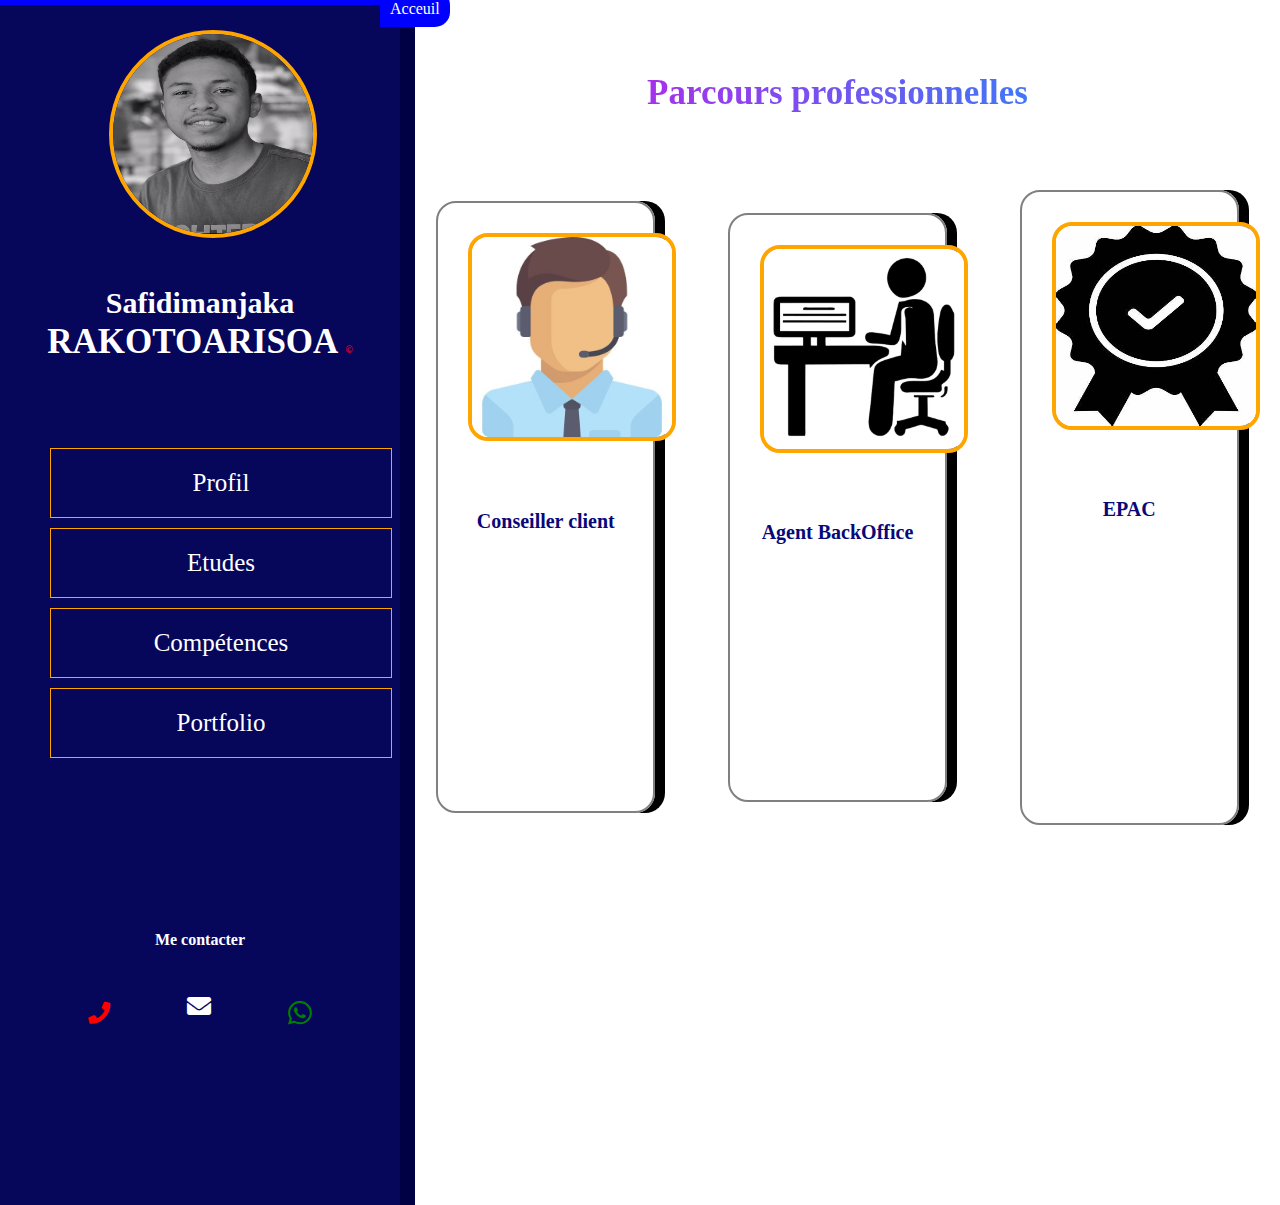
==== COMPETENCES/compentence.html @ ba39b68a "one more commit" ====
<!DOCTYPE html>
<html lang="en">
<head>
    <meta charset="UTF-8">
    <meta name="viewport" content="width=device-width, initial-scale=1.0">
    <title>Document</title>
    <link rel="stylesheet" href="../style.css" type="text/css">
    <link rel="stylesheet" href="../bootstrap/dist/css/bootstrap-grid.css" type="text/css">
    <link rel="stylesheet" href="../fontawesome/css/all.css" type="text/css">
</head>
<body>

        <aside  style="width: 400px;">
            <section  class="mixin-basic" id="sect">
    <header class="element-headerblock">
        <div class="row">
            <div class="col-lg-12">
                <div class="flexbasis-containerflex">
                    <div class="flex">
                    <div>
                    <img src="../photo/2024_10_22_07_11_IMG_0410.JPG" alt="pdp" id="pdp">
                </div>
                <div>
                    <h2> <span style="font-size: 30px;"> Safidimanjaka </span><br>
                    RAKOTOARISOA <span style="color: red; font-size: 10px;"> &copy; </span></h2>
                </div>
            </div>
                </div>
    
            </div>
            <br><br>
            <nav>
                <br><br>
                <ul>
                    <li><a href="../PROFIL/profil.html">Profil</a></li>
                    <li><a href="../ETUDES/etudes.html">Etudes</a></li>
                    <li><a href="#">Compétences</a></li>
                    <li><a href="../PORTFOLIO/portfolio.html">Portfolio</a></li>
                </ul>
            </nav>
    </div>
    <div class="mixin-basic" id="contactme"> 
        <br><br>
        <h4 class="mixin-basic" id="titleline">Me contacter</h4>
    </div>
    <div class="mixin-basic" id="overlink">
    
        <a href="tel:+261342435812" class="mixin-basic" target="_blank">
            <i class="fas fa-phone" id="phone"></i>       
           </a>
        
        <a href="mailto:sakamalawo@gmail.com" class="mixin-basic" id="mail" target="_blank">
        <i class="fas fa-envelope"></i>
        </a>    
    <a href="https://wa.me/261342435812" class="mixin-basic" target="_blank">
     <i class="fab fa-whatsapp" id="whatsapp"></i>       
    </a>
    
    </div>
    </section>
    </header>
    
    </aside>
    <a href="../index.html" id="still"> Acceuil</a>

    <div class="variable-imagenotradius">
        <div class="row" id="rebor">
            <br>
            <h4 class="PROFIL-coloredtitle" id="yes">Parcours professionnelles</h4>
            <br><br>
            <div class="col-lg-3" id="bordered">
                <img src="../photo/conseiller.jpeg" alt="" class="variable-imagenotradius" id="conseiller">
                <br><br>
                <h6 class="PROFIL-coloredtitle" id="bluetitle">Conseiller client</h6>
                <p><strong>Octobre 2022 - Octobre 2023 : </strong>De Chez Concentrix &copy;, jétais missionnée en <br>
                tant que techncien  Fibre et ADSL <br>dans un projet techique de télécommunication en
                France.</p>
            </div>
            <div class="col-lg-3" id="bordered">
                <img src="../photo/back.avif" alt="" class="variable-imagenotradius" id="backoff">
                <br><br>
                <h6 class="PROFIL-coloredtitle" id="bluetitle">Agent BackOffice</h6>
                <p><strong> Novembre 2023 - Fevrier 2023 : </strong> Promu en tant qu'agent expert en BackOffice <br>
                En traitement niveau 2 et renfort sur le WebChat <br>
                (Plateforme de Chat DJINGO).</p>
            </div>
            <div class="col-lg-3" id="bordered">
                <img src="../photo/expert.jpg" alt="" class="variable-imagenotradius" id="expert">
                <br><br>
                <h6 class="PROFIL-coloredtitle" id="bluetitle">EPAC</h6>
                <p> <strong>Mars 2023 - Maintenant : </strong>Promu en tant que <strong>Expert Metier & Process</strong>. <br>
                    En assistance & appuie virtuelle et physique des conseillers de niveau 1,2,3. <br>
            Touours de chez CONCENTRIX &copy;</p>
            </div>

        </div>
    </div>
    
    
</body>
</html>
---- style.css ----
img {
  width: 200px;
  height: 200px;
  border: 2px solid orange;
  border-radius: 120px;
  margin-left: 25px;
  display: inline-block;
  margin-top: 25px;
  align-items: center;
}

header h2 {
  text-align: center;
  color: white;
  font-size: 35px;
  margin-top: 35px;
  padding: 5px;
}

ul li {
  color: white;
  border: 1px solid orange;
  width: 300px;
  list-style-type: none;
  text-align: center;
  padding: 20px;
  margin: 10px;
}

ul li a {
  color: white;
  font-size: 25px;
  text-decoration: none;
}

ul li:hover {
  background-color: #0953f2;
}

ul li a:hover {
  padding: 5px;
  color: orange;
  cursor: pointer;
}

p {
  text-align: center;
  margin-top: 25px;
  font-size: 20px;
  color: white;
}

#pres {
  background-image: url(./photo/kity.jpg);
  background-size: contain;
  background-attachment: fixed;
}

.sp {
  background-color: rgba(0, 0, 255, 0.482);
  padding: 5px;
  border-left: 3px solid blue;
}

.sp:hover {
  padding: 5px;
  color: orange;
  background-color: rgb(6, 6, 113);
  border-left: 5px solid rgb(0, 179, 255);
  cursor: pointer;
}

h1 {
  text-align: center;
  color: rgb(160, 149, 50);
}

.title {
  color: rgb(7, 7, 138);
}

.paragraph {
  color: black;
}

.pa {
  color: rgb(4, 4, 113);
  text-align: center;
  margin-right: 25px;
  margin-top: 10px;
}

#rw h3 {
  color: orange;
}

#rw h6 {
  display: flex;
  justify-content: center;
  margin-top: 10px;
  margin-left: 25px;
  color: rgb(8, 8, 115);
}

#rw p {
  color: grey;
  padding: 25px;
  font-size: 14px;
}

.info {
  color: grey;
  font-size: 14px;
  list-style-type: none;
}

.imgal {
  width: 100px;
  height: 100px;
}

.imgfl {
  display: flex;
  flex-wrap: wrap;
  justify-content: space-around;
}

.imgfl img {
  width: 100px;
  height: 100px;
  padding: 0;
  border: 1px solid orange;
  border-radius: 30px;
  background-color: #ada7a7;
}

.imgfl img:hover {
  padding: 5px;
  background-color: orange;
}

.yah {
  background-color: rgba(0, 195, 255, 0.796);
}

.tag {
  color: orange;
  font-size: 17px;
  font-weight: bolder;
}

.chall {
  color: white;
  font-size: 15px;
}

.chall:hover {
  padding: 5px;
  cursor: pointer;
}

.gui {
  font-size: 34px;
  color: orange;
}

.bring {
  color: rgba(0, 195, 255, 0.982);
  font-size: 16px;
}

.bring:hover {
  cursor: pointer;
  font-size: 18px;
  padding: 5px;
}

.lien {
  display: flex;
  flex-wrap: wrap;
  justify-content: space-around;
  margin-top: 25px;
}

.lien a:hover {
  padding: 10px;
}

#insta {
  font-size: 100px;
  color: rgb(184, 10, 184);
}

#fb {
  font-size: 100px;
  color: rgb(48, 48, 235);
}

#lin {
  font-size: 100px;
  color: rgb(6, 6, 182);
}

#git {
  font-size: 100px;
  color: rgb(12, 18, 12);
}

#bggrey {
  border: 1px solid grey;
  border-radius: 25px;
  margin: 10px;
  box-shadow: 0px 1px 10px 0px;
}

.flex {
  display: flex;
  flex-wrap: wrap;
  justify-content: space-around;
}

ol li {
  list-style: none;
}

#pdp {
  border-radius: 120px !important;
}

#profile {
  color: grey;
  font-size: 55px;
  text-align: center;
}

#intro {
  margin-top: 35px;
  font-size: 20px !important;
  background-color: transparent !important;
  color: transparent !important;
  background: linear-gradient(to right, rgb(0, 38, 255), rgb(249, 11, 11)) !important;
  -webkit-background-clip: text !important;
}

#blue {
  background-color: transparent !important;
  color: transparent !important;
  background: linear-gradient(to right, rgb(249, 11, 11), rgb(0, 38, 255)) !important;
  -webkit-background-clip: text !important;
  text-align: center;
}

#yes {
  text-align: center;
  background-color: transparent !important;
  color: transparent !important;
  background: linear-gradient(to right, rgb(230, 6, 226), rgb(0, 162, 255)) !important;
  -webkit-background-clip: text !important;
  margin-top: 25px;
  font-size: 35px;
  padding: 25px;
}

#bluetitle {
  color: rgb(8, 8, 121) !important;
  font-weight: 700 !important;
  font-size: 20px;
}

#rightside {
  width: auto;
}

#rightside h2 {
  text-align: center;
}

#still {
  margin-top: 15px;
  background-color: blue;
  text-decoration: none;
  padding: 10px;
  padding-right: 10px;
  color: white;
  border-bottom-right-radius: 15px;
  border-top-right-radius: 15px;
  border-left: none;
  margin-left: -20px;
}

#rightside p {
  text-align: center;
  background-image: url(/photo/kity.jpg);
  background-size: cover;
}

#rightside p {
  color: grey;
  font-size: 14px;
}

body {
  box-sizing: border-box;
  margin: 0;
  padding: 0;
  position: absolute;
  left: 0;
  right: 0;
  overflow-x: hidden;
  scrollbar-width: none;
  height: auto;
  width: auto;
}

aside {
  float: left;
}

#sect {
  background-color: rgb(6, 6, 91);
  height: 1200px;
  width: 400px;
  border-top: 5px solid blue;
  border-right: 15px solid rgb(0, 0, 68);
}

#footer {
  padding: 25px;
  margin: 65px;
  background-color: blue;
  margin-top: 150px;
  box-sizing: border-box;
}

#footer h4 {
  font-size: 14px;
  display: inline;
}

#titleline {
  text-align: center;
  color: white;
}

#mail {
  font-size: 24px;
  color: white;
  margin-top: -5px;
}

#mail:hover {
  padding: 5px;
  color: grey;
}

#whatsapp {
  font-size: 27px;
  color: green;
}

#whatsapp:hover {
  padding: 5px;
  color: rgb(7, 183, 7);
}

#phone {
  font-size: 22px;
  color: red;
  margin-top: 3px;
}

#phone:hover {
  padding: 5px;
  color: rgba(210, 9, 9, 0.763);
}

#overlink {
  margin: 25px;
  padding: 25px;
  display: flex;
  justify-content: space-around;
}

#contactme {
  margin-top: 100px;
}

#copy {
  color: red;
  font-size: 10px;
}

#title4 {
  text-align: center;
  color: rgb(6, 6, 136);
  font-size: 30px;
  font-weight: bolder;
}

img {
  border-radius: 20px;
  border: 4px solid orange !important;
}

img:hover {
  padding: 5px;
}

h6 {
  display: flex;
  justify-content: center;
}

#bordered {
  border: 2px solid grey;
  box-shadow: 10px 0px 0px 0px;
  padding: 5px;
  margin: 5px;
  border-radius: 20px;
}

#rebor {
  margin: 5px;
  display: flex;
  justify-content: space-around;
  align-items: center;
}

/*# sourceMappingURL=style.css.map */
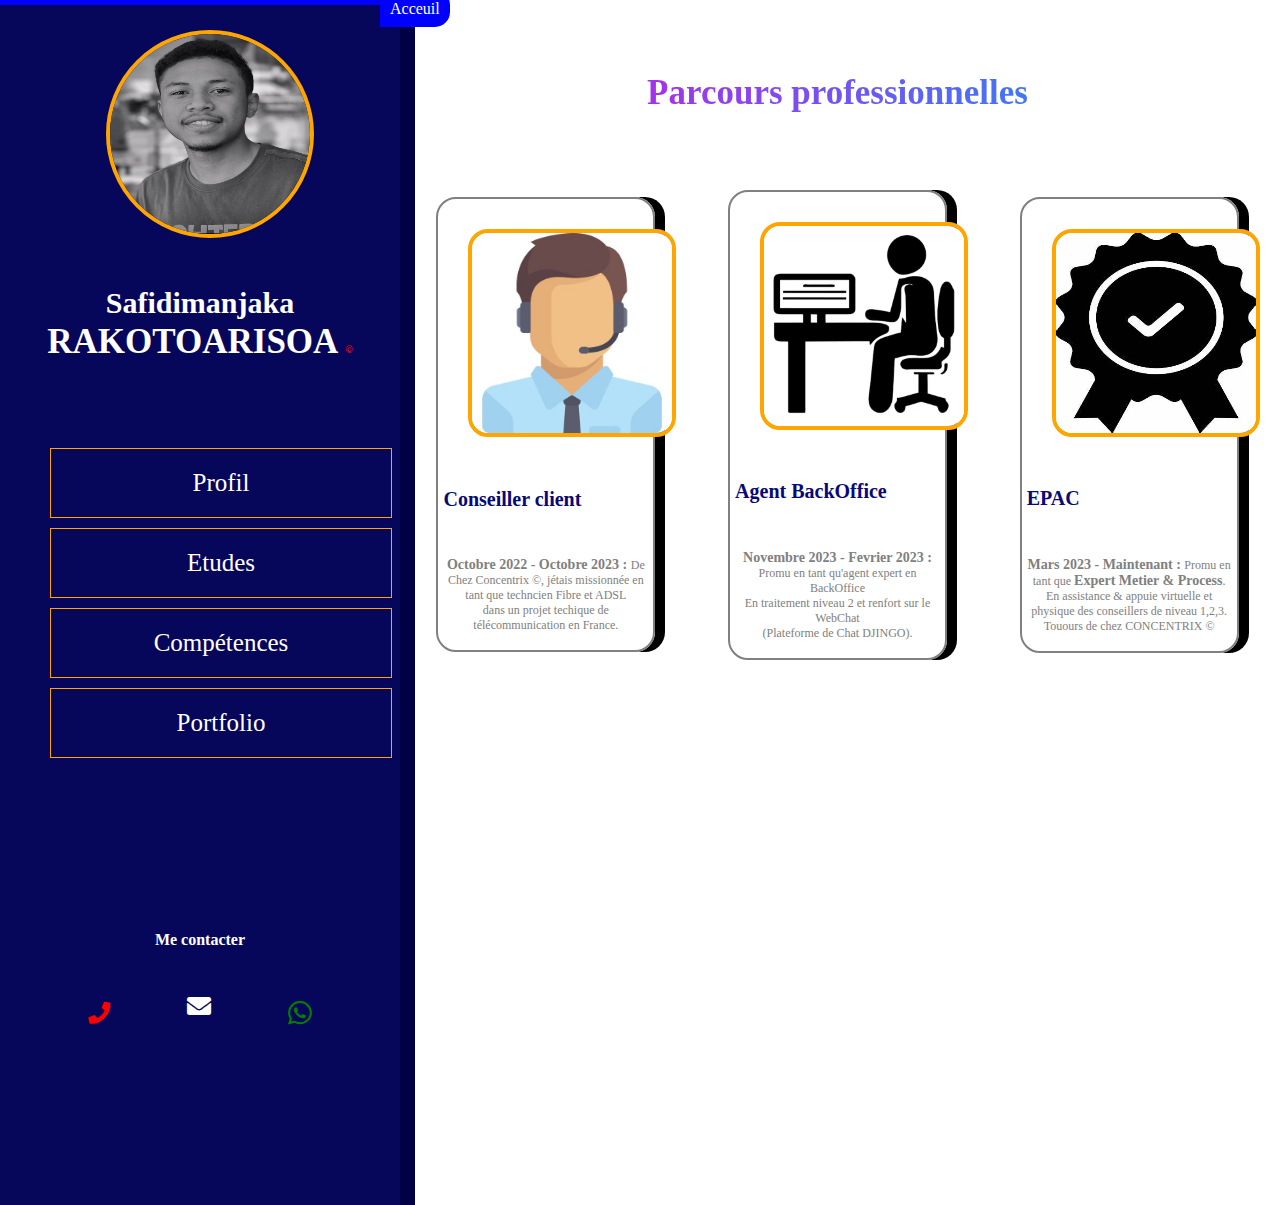
==== commit 47f8b031: "MAJ" ====
--- a/COMPETENCES/compentence.html
+++ b/COMPETENCES/compentence.html
@@ -70,7 +70,6 @@
             <br><br>
             <div class="col-lg-3" id="bordered">
                 <img src="../photo/conseiller.jpeg" alt="" class="variable-imagenotradius" id="conseiller">
-                <br><br>
                 <h6 class="PROFIL-coloredtitle" id="bluetitle">Conseiller client</h6>
                 <p><strong>Octobre 2022 - Octobre 2023 : </strong>De Chez Concentrix &copy;, jétais missionnée en <br>
                 tant que techncien  Fibre et ADSL <br>dans un projet techique de télécommunication en
@@ -78,7 +77,6 @@
             </div>
             <div class="col-lg-3" id="bordered">
                 <img src="../photo/back.avif" alt="" class="variable-imagenotradius" id="backoff">
-                <br><br>
                 <h6 class="PROFIL-coloredtitle" id="bluetitle">Agent BackOffice</h6>
                 <p><strong> Novembre 2023 - Fevrier 2023 : </strong> Promu en tant qu'agent expert en BackOffice <br>
                 En traitement niveau 2 et renfort sur le WebChat <br>
@@ -86,7 +84,6 @@
             </div>
             <div class="col-lg-3" id="bordered">
                 <img src="../photo/expert.jpg" alt="" class="variable-imagenotradius" id="expert">
-                <br><br>
                 <h6 class="PROFIL-coloredtitle" id="bluetitle">EPAC</h6>
                 <p> <strong>Mars 2023 - Maintenant : </strong>Promu en tant que <strong>Expert Metier & Process</strong>. <br>
                     En assistance & appuie virtuelle et physique des conseillers de niveau 1,2,3. <br>
--- a/style.css
+++ b/style.css
@@ -1,3 +1,4 @@
+@charset "UTF-8";
 img {
   width: 200px;
   height: 200px;
@@ -173,37 +174,6 @@
   cursor: pointer;
   font-size: 18px;
   padding: 5px;
-}
-
-.lien {
-  display: flex;
-  flex-wrap: wrap;
-  justify-content: space-around;
-  margin-top: 25px;
-}
-
-.lien a:hover {
-  padding: 10px;
-}
-
-#insta {
-  font-size: 100px;
-  color: rgb(184, 10, 184);
-}
-
-#fb {
-  font-size: 100px;
-  color: rgb(48, 48, 235);
-}
-
-#lin {
-  font-size: 100px;
-  color: rgb(6, 6, 182);
-}
-
-#git {
-  font-size: 100px;
-  color: rgb(12, 18, 12);
 }
 
 #bggrey {
@@ -316,6 +286,41 @@
   float: left;
 }
 
+.lien {
+  display: flex;
+  flex-wrap: wrap;
+  justify-content: space-around;
+  margin-top: 25px;
+}
+
+.lien a:hover {
+  padding: 10px;
+}
+
+#insta {
+  font-size: 50px;
+  color: rgb(184, 10, 184);
+}
+
+#fb {
+  font-size: 50px;
+  color: rgb(48, 48, 235);
+}
+
+#lin {
+  font-size: 50px;
+  color: rgb(6, 6, 182);
+}
+
+#git {
+  font-size: 50px;
+  color: rgb(12, 18, 12);
+}
+
+.lien i {
+  margin: 5px;
+}
+
 #sect {
   background-color: rgb(6, 6, 91);
   height: 1200px;
@@ -327,8 +332,8 @@
 #footer {
   padding: 25px;
   margin: 65px;
-  background-color: blue;
-  margin-top: 150px;
+  background-color: grey;
+  margin-top: 170px;
   box-sizing: border-box;
 }
 
@@ -400,13 +405,10 @@
 img {
   border-radius: 20px;
   border: 4px solid orange !important;
-}
-
-img:hover {
-  padding: 5px;
-}
-
-h6 {
+  margin-right: 5px;
+}
+
+ù h6 {
   display: flex;
   justify-content: center;
 }
@@ -426,4 +428,14 @@
   align-items: center;
 }
 
+p {
+  color: grey !important;
+  font-size: 12px !important;
+}
+
+strong {
+  color: grey;
+  font-size: 14px;
+}
+
 /*# sourceMappingURL=style.css.map */
